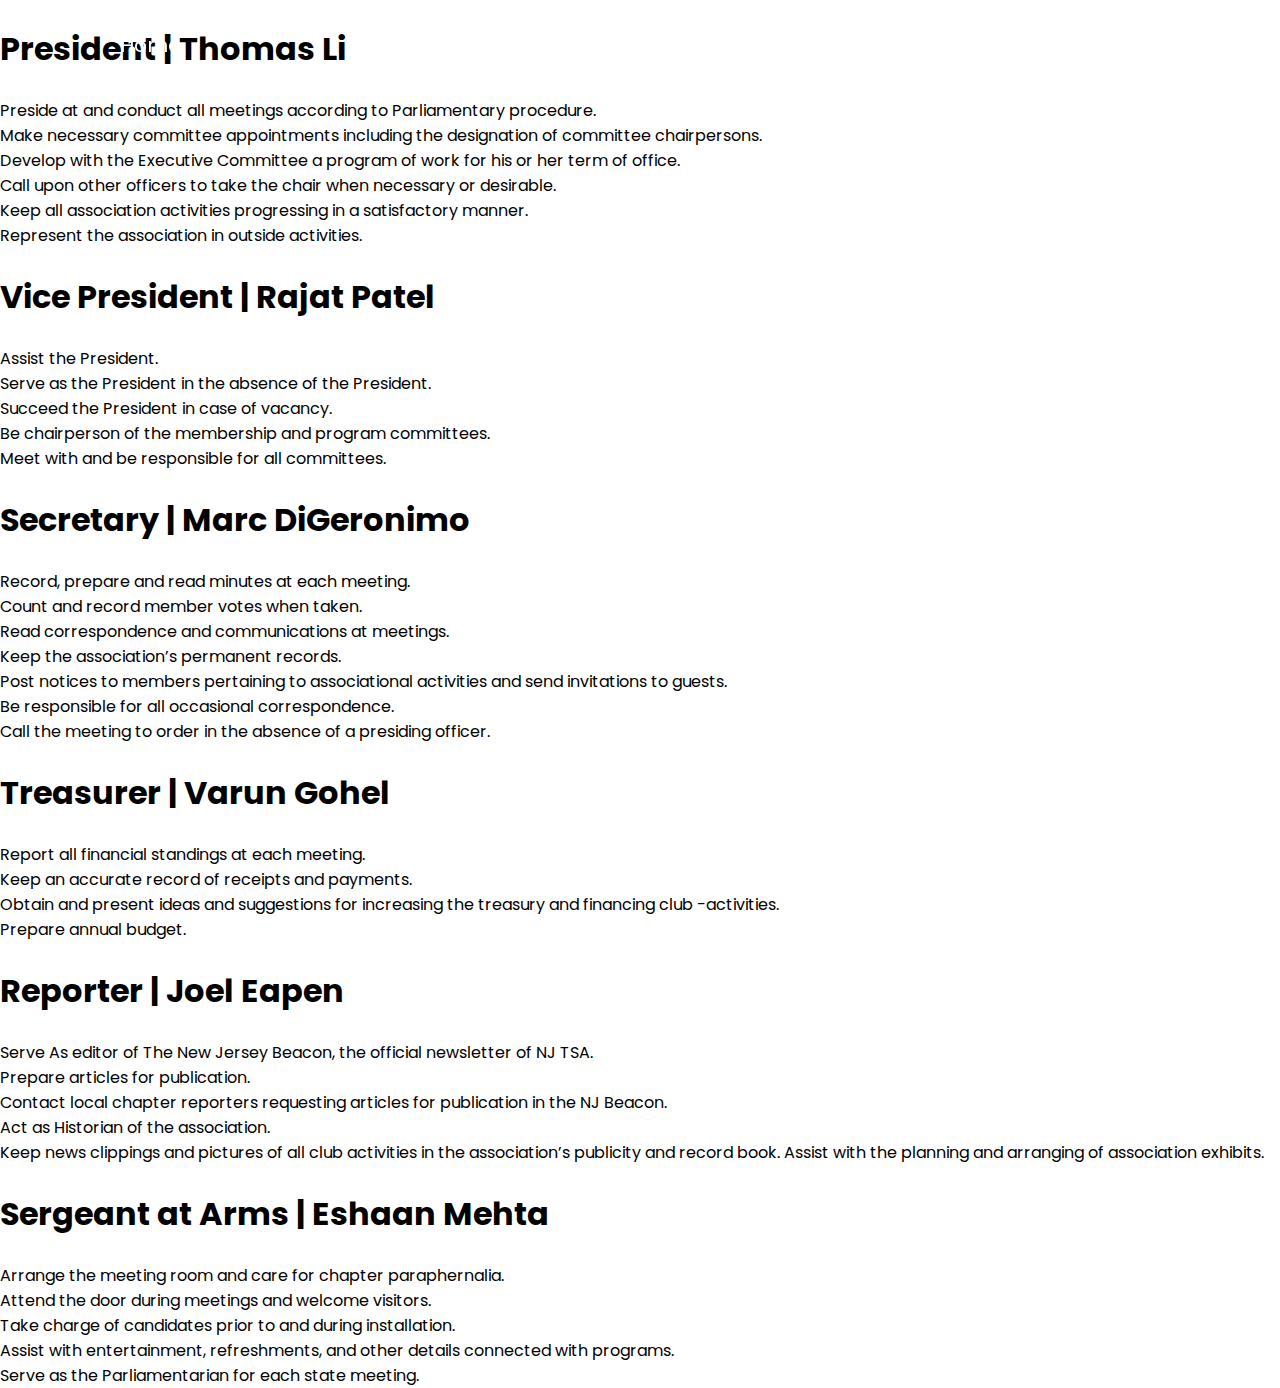
==== about.html @ a9d0145c "Add files via upload" ====
<!DOCTYPE html>
<html>
  <head>
    <title>TSA</title>
    <meta name="viewport" content="width=device-width, initial-scale=1">
    <link rel="stylesheet" href="./css/style.css">
    <link href="https://fonts.googleapis.com/css?family=Poppins&display=swap" rel="stylesheet">
  </head>
  <body>

    <!-- NAVBAR -->
    <nav>
      <li>
        <a class="nav-link" href="./index.html">Home</a>
      </li>
      <li>
        <a class="nav-link" href="./about.html">About</a>
      </li>
      <li>
        <a class="nav-link" href="./membership.html">Membership</a>
      </li>
      <li>
        <a class="nav-link" href="#">Events</a>
      </li>
    </nav>

    <div class="officer-card">
      <img src="#" alt="">
      <h1>President | Thomas Li</h1>
      <p>
        <br>Preside at and conduct all meetings according to Parliamentary procedure.
        <br>Make necessary committee appointments including the designation of committee chairpersons.
        <br>Develop with the Executive Committee a program of work for his or her term of office.
        <br>Call upon other officers to take the chair when necessary or desirable.
        <br>Keep all association activities progressing in a satisfactory manner.
        <br>Represent the association in outside activities.
      </p>
    </div>

    <div class="officer-card">
      <img src="#" alt="">
      <h1>Vice President | Rajat Patel</h1>
      <p>
        <br>Assist the President.
        <br>Serve as the President in the absence of the President.
        <br>Succeed the President in case of vacancy.
        <br>Be chairperson of the membership and program committees.
        <br>Meet with and be responsible for all committees.
      </p>
    </div>

    <div class="officer-card">
      <img src="#" alt="">
      <h1>Secretary | Marc DiGeronimo</h1>
      <p>
        <br>Record, prepare and read minutes at each meeting.
        <br>Count and record member votes when taken.
        <br>Read correspondence and communications at meetings.
        <br>Keep the association’s permanent records.
        <br>Post notices to members pertaining to associational activities and send invitations to guests.
        <br>Be responsible for all occasional correspondence.
        <br>Call the meeting to order in the absence of a presiding officer.</p>
    </div>

    <div class="officer-card">
      <img src="#" alt="">
      <h1>Treasurer | Varun Gohel</h1>
      <p>
        <br>Report all financial standings at each meeting.
        <br>Keep an accurate record of receipts and payments.
        <br>Obtain and present ideas and suggestions for increasing the treasury and financing club -activities.
        <br>Prepare annual budget.</p>
    </div>

    <div class="officer-card">
      <img src="#" alt="">
      <h1>Reporter | Joel Eapen</h1>
      <p>
        <br>Serve As editor of The New Jersey Beacon, the official newsletter of NJ TSA.
        <br>Prepare articles for publication.
        <br>Contact local chapter reporters requesting articles for publication in the NJ Beacon.
        <br>Act as Historian of the association.
        <br>Keep news clippings and pictures of all club activities in the association’s publicity and record book. Assist with the planning and arranging of association exhibits.</p>
    </div>

    <div class="officer-card">
      <img src="#" alt="">
      <h1>Sergeant at Arms | Eshaan Mehta</h1>
      <p>
        <br>Arrange the meeting room and care for chapter paraphernalia.
        <br>Attend the door during meetings and welcome visitors.
        <br>Take charge of candidates prior to and during installation.
        <br>Assist with entertainment, refreshments, and other details connected with programs.
        <br>Serve as the Parliamentarian for each state meeting.</p>
    </div>

    <!-- TIMELINE MAX CDN -->
    <script src="https://cdnjs.cloudflare.com/ajax/libs/gsap/2.1.3/TimelineMax.min.js" integrity="sha256-fIkQKQryItPqpaWZbtwG25Jp2p5ujqo/NwJrfqAB+Qk=" crossorigin="anonymous"></script>

    <script type="text/javascript" src="./js/script.js">

    </script>
  </body>
</html>
---- css/style.css ----
*{
  margin: 0;
  padding: 0;
  font-family: 'Poppins', sans-serif;
  scroll-behavior: smooth;

}

body{
  overflow-x: hidden;
}

div.space{
  height: 25vh;
}

nav{
  height: 10vh;
  width: 100vw;
  list-style: none;
  position: fixed;

  display: flex;
  flex-flow: row nowrap;
  justify-content: space-around;
  align-items: center;
  z-index: 2;
}

a.nav-link{
  text-decoration: none;
  color: #fff;                               ;
  font-size: 20px;
}

.appear3 {
  opacity: 1;
  color:
}

.banner{
  height: 100vh;
  width: 100vw;

  background: #b5b5b5;
}

.banner > img{
  height: 100%;
  width: 100%;
  object-fit: cover
}

.banner-img{
  height: 100%;
  width: 100%;
}

.banner-text{
  position: absolute;
  left: 50%;
  top: 50%;
  color: white;
  transform: translate(-50%, -50%);
  font-size: 40px;
  text-align: center;
  font-family: 'Press Start 2P', cursive;
  line-height: 75px;
  letter-spacing: 10px;
}

.info{
  display: grid;
  grid-template-areas:
  "wrapper1 para1"
  "para2 wrapper2";
  justify-items: center;
  grid-row-gap: 20vh;
}

.info-img-wrapper-1{
  width: 600px;
  height: 750px;
  position: relative;
  grid-area: "wrapper1"
}

.info-img-wrapper-2{
  display: flex;
  flex-direction: row-reverse;

  width: 600px;
  height: 750px;
  position: relative;
  grid-area: "wrapper2"
}

.paragraph{
  width: 600px;
  font-size: 20px;
  opacity: 0;
  transform: translateY(50px);
  transition: .5s all ease-in;
}

#para1{
  grid-area: "para1";
}

.appear{
  opacity: 1;
  transform: translateY(0);
}

#para2{
  grid-area: "para2";
}

.appear2{
  opacity: 1;
  transform: translateY(0);
}

.info-img{
  width: 400px;
  height: 500px;
  background: #b5b5b5;
}

.info-img > img{
  height: 100%;
  width: 100%;
  object-fit: cover;
}

#info-img-2{
  background: #c5c5c5;

  position: absolute;
  left: 30%;
  top: 25%;
}

#info-img-4{
  background: #c5c5c5;

  position: absolute;
  left: 0;
  top: 25%;
}

#info-img-3 img{
  object-position: center;
}

.footer{
  background-color: #000;
  width: 100%;
  height: 40vh;
}

.footer > p{
  color: white;
}
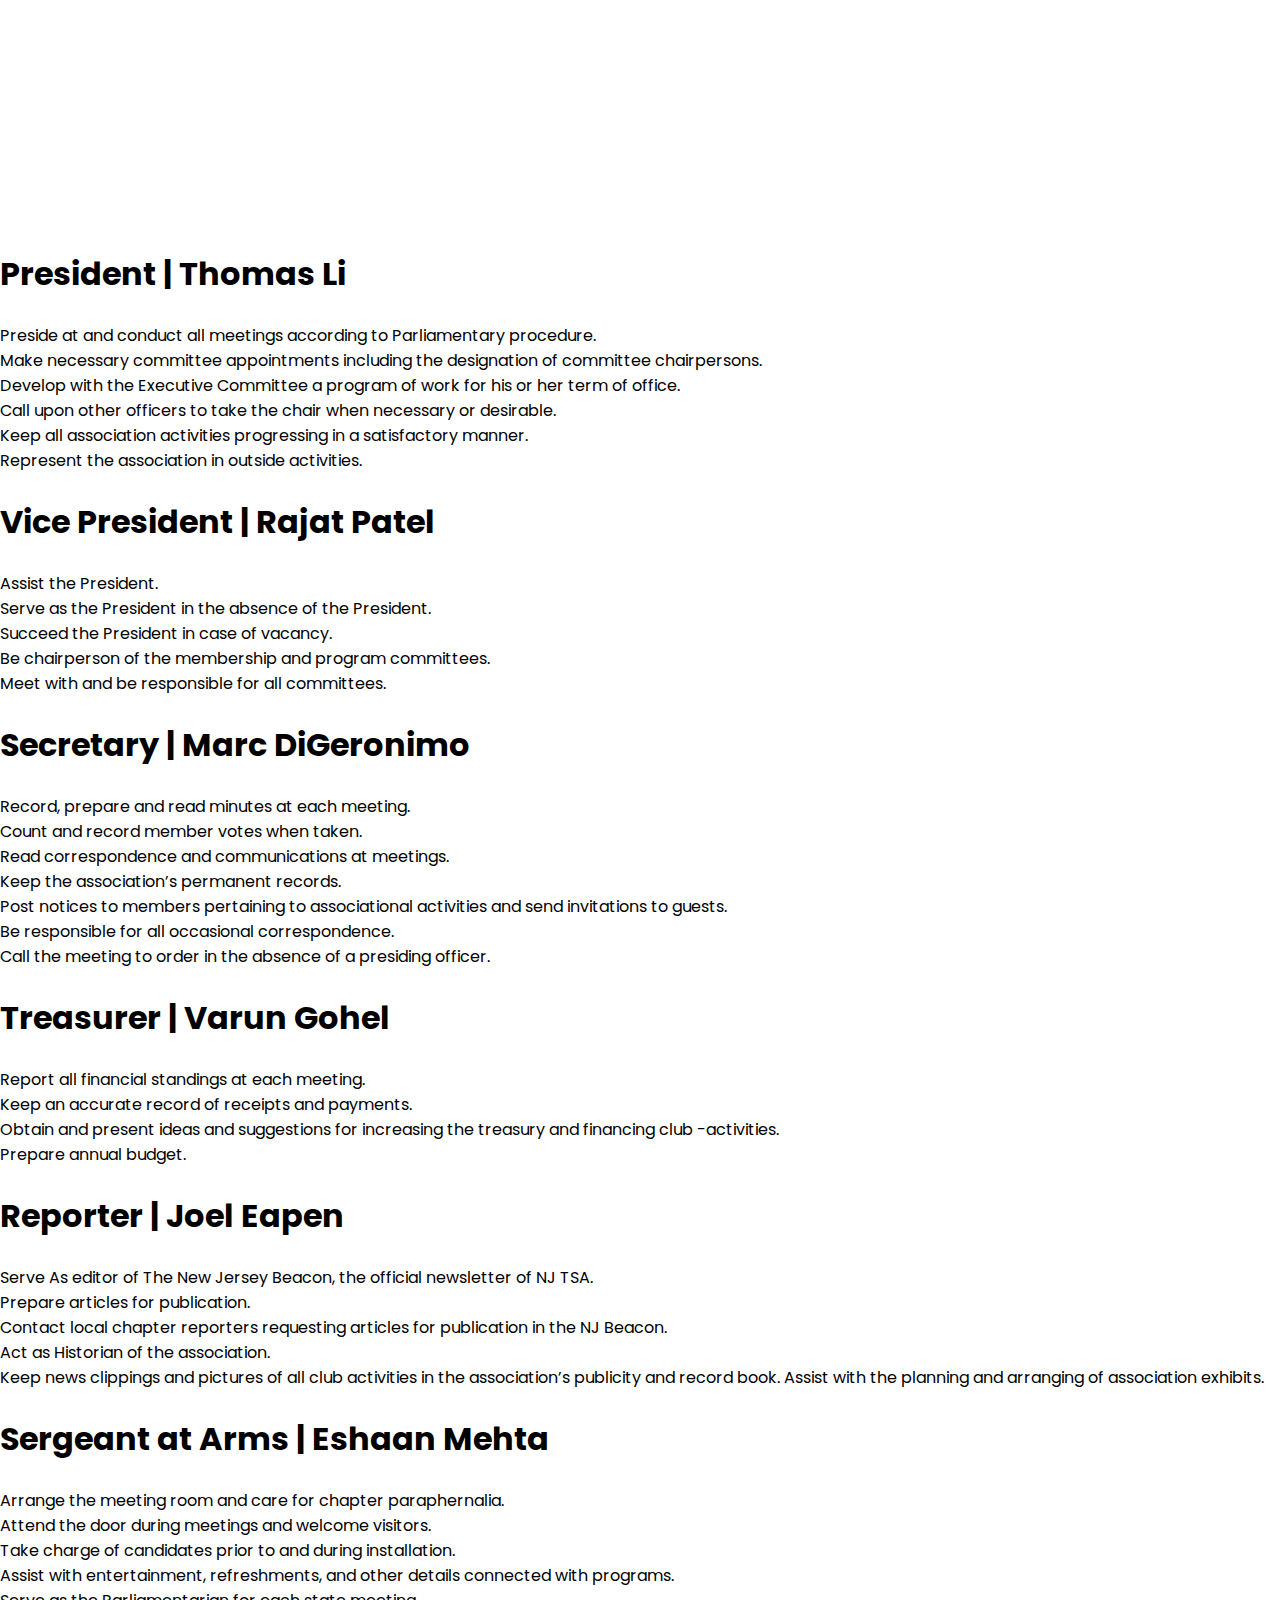
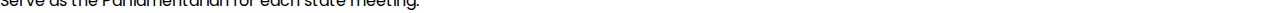
==== commit 05011669: "Add files via upload" ====
--- a/about.html
+++ b/about.html
@@ -9,20 +9,22 @@
   <body>
 
     <!-- NAVBAR -->
-    <nav>
+    <nav class="two">
       <li>
         <a class="nav-link" href="./index.html">Home</a>
       </li>
       <li>
-        <a class="nav-link" href="./about.html">About</a>
+        <a class="nav-link" href="#">About</a>
       </li>
       <li>
         <a class="nav-link" href="./membership.html">Membership</a>
       </li>
       <li>
-        <a class="nav-link" href="#">Events</a>
+        <a class="nav-link" href="./event.html">Events</a>
       </li>
     </nav>
+
+    <div class="space"></div>
 
     <div class="officer-card">
       <img src="#" alt="">
@@ -97,8 +99,6 @@
     <!-- TIMELINE MAX CDN -->
     <script src="https://cdnjs.cloudflare.com/ajax/libs/gsap/2.1.3/TimelineMax.min.js" integrity="sha256-fIkQKQryItPqpaWZbtwG25Jp2p5ujqo/NwJrfqAB+Qk=" crossorigin="anonymous"></script>
 
-    <script type="text/javascript" src="./js/script.js">
-
     </script>
   </body>
 </html>
--- a/css/style.css
+++ b/css/style.css
@@ -1,164 +1,164 @@
-*{
-  margin: 0;
-  padding: 0;
-  font-family: 'Poppins', sans-serif;
-  scroll-behavior: smooth;
-
-}
-
-body{
-  overflow-x: hidden;
-}
-
-div.space{
-  height: 25vh;
-}
-
-nav{
-  height: 10vh;
-  width: 100vw;
-  list-style: none;
-  position: fixed;
-
-  display: flex;
-  flex-flow: row nowrap;
-  justify-content: space-around;
-  align-items: center;
-  z-index: 2;
-}
-
-a.nav-link{
-  text-decoration: none;
-  color: #fff;                               ;
-  font-size: 20px;
-}
-
-.appear3 {
-  opacity: 1;
-  color:
-}
-
-.banner{
-  height: 100vh;
-  width: 100vw;
-
-  background: #b5b5b5;
-}
-
-.banner > img{
-  height: 100%;
-  width: 100%;
-  object-fit: cover
-}
-
-.banner-img{
-  height: 100%;
-  width: 100%;
-}
-
-.banner-text{
-  position: absolute;
-  left: 50%;
-  top: 50%;
-  color: white;
-  transform: translate(-50%, -50%);
-  font-size: 40px;
-  text-align: center;
-  font-family: 'Press Start 2P', cursive;
-  line-height: 75px;
-  letter-spacing: 10px;
-}
-
-.info{
-  display: grid;
-  grid-template-areas:
-  "wrapper1 para1"
-  "para2 wrapper2";
-  justify-items: center;
-  grid-row-gap: 20vh;
-}
-
-.info-img-wrapper-1{
-  width: 600px;
-  height: 750px;
-  position: relative;
-  grid-area: "wrapper1"
-}
-
-.info-img-wrapper-2{
-  display: flex;
-  flex-direction: row-reverse;
-
-  width: 600px;
-  height: 750px;
-  position: relative;
-  grid-area: "wrapper2"
-}
-
-.paragraph{
-  width: 600px;
-  font-size: 20px;
-  opacity: 0;
-  transform: translateY(50px);
-  transition: .5s all ease-in;
-}
-
-#para1{
-  grid-area: "para1";
-}
-
-.appear{
-  opacity: 1;
-  transform: translateY(0);
-}
-
-#para2{
-  grid-area: "para2";
-}
-
-.appear2{
-  opacity: 1;
-  transform: translateY(0);
-}
-
-.info-img{
-  width: 400px;
-  height: 500px;
-  background: #b5b5b5;
-}
-
-.info-img > img{
-  height: 100%;
-  width: 100%;
-  object-fit: cover;
-}
-
-#info-img-2{
-  background: #c5c5c5;
-
-  position: absolute;
-  left: 30%;
-  top: 25%;
-}
-
-#info-img-4{
-  background: #c5c5c5;
-
-  position: absolute;
-  left: 0;
-  top: 25%;
-}
-
-#info-img-3 img{
-  object-position: center;
-}
-
-.footer{
-  background-color: #000;
-  width: 100%;
-  height: 40vh;
-}
-
-.footer > p{
-  color: white;
-}
+*{
+  margin: 0;
+  padding: 0;
+  font-family: 'Poppins', sans-serif;
+  scroll-behavior: smooth;
+
+}
+
+body{
+  overflow-x: hidden;
+}
+
+div.space{
+  height: 25vh;
+}
+
+nav{
+  height: 10vh;
+  width: 100vw;
+  list-style: none;
+  position: fixed;
+
+  display: flex;
+  flex-flow: row nowrap;
+  justify-content: space-around;
+  align-items: center;
+  z-index: 2;
+}
+
+a.nav-link{
+  text-decoration: none;
+  color: #fff;
+  font-size: 20px;
+}
+
+.appear3 {
+  opacity: 1;
+  color:
+}
+
+.banner{
+  height: 100vh;
+  width: 100vw;
+
+  background: #b5b5b5;
+}
+
+.banner > img{
+  height: 100%;
+  width: 100%;
+  object-fit: cover
+}
+
+.banner-img{
+  height: 100%;
+  width: 100%;
+}
+
+.banner-text{
+  position: absolute;
+  left: 50%;
+  top: 50%;
+  color: white;
+  transform: translate(-50%, -50%);
+  font-size: 40px;
+  text-align: center;
+  font-family: 'Press Start 2P', cursive;
+  line-height: 75px;
+  letter-spacing: 10px;
+}
+
+.info{
+  display: grid;
+  grid-template-areas:
+  "wrapper1 para1"
+  "para2 wrapper2";
+  justify-items: center;
+  grid-row-gap: 20vh;
+}
+
+.info-img-wrapper-1{
+  width: 600px;
+  height: 750px;
+  position: relative;
+  grid-area: "wrapper1"
+}
+
+.info-img-wrapper-2{
+  display: flex;
+  flex-direction: row-reverse;
+
+  width: 600px;
+  height: 750px;
+  position: relative;
+  grid-area: "wrapper2"
+}
+
+.paragraph{
+  width: 600px;
+  font-size: 20px;
+  opacity: 0;
+  transform: translateY(50px);
+  transition: .5s all ease-in;
+}
+
+#para1{
+  grid-area: "para1";
+}
+
+.appear{
+  opacity: 1;
+  transform: translateY(0);
+}
+
+#para2{
+  grid-area: "para2";
+}
+
+.appear2{
+  opacity: 1;
+  transform: translateY(0);
+}
+
+.info-img{
+  width: 400px;
+  height: 500px;
+  background: #b5b5b5;
+}
+
+.info-img > img{
+  height: 100%;
+  width: 100%;
+  object-fit: cover;
+}
+
+#info-img-2{
+  background: #c5c5c5;
+
+  position: absolute;
+  left: 30%;
+  top: 25%;
+}
+
+#info-img-4{
+  background: #c5c5c5;
+
+  position: absolute;
+  left: 0;
+  top: 25%;
+}
+
+#info-img-3 img{
+  object-position: center;
+}
+
+.footer{
+  background-color: #000;
+  width: 100%;
+  height: 40vh;
+}
+
+.footer > p{
+  color: white;
+}
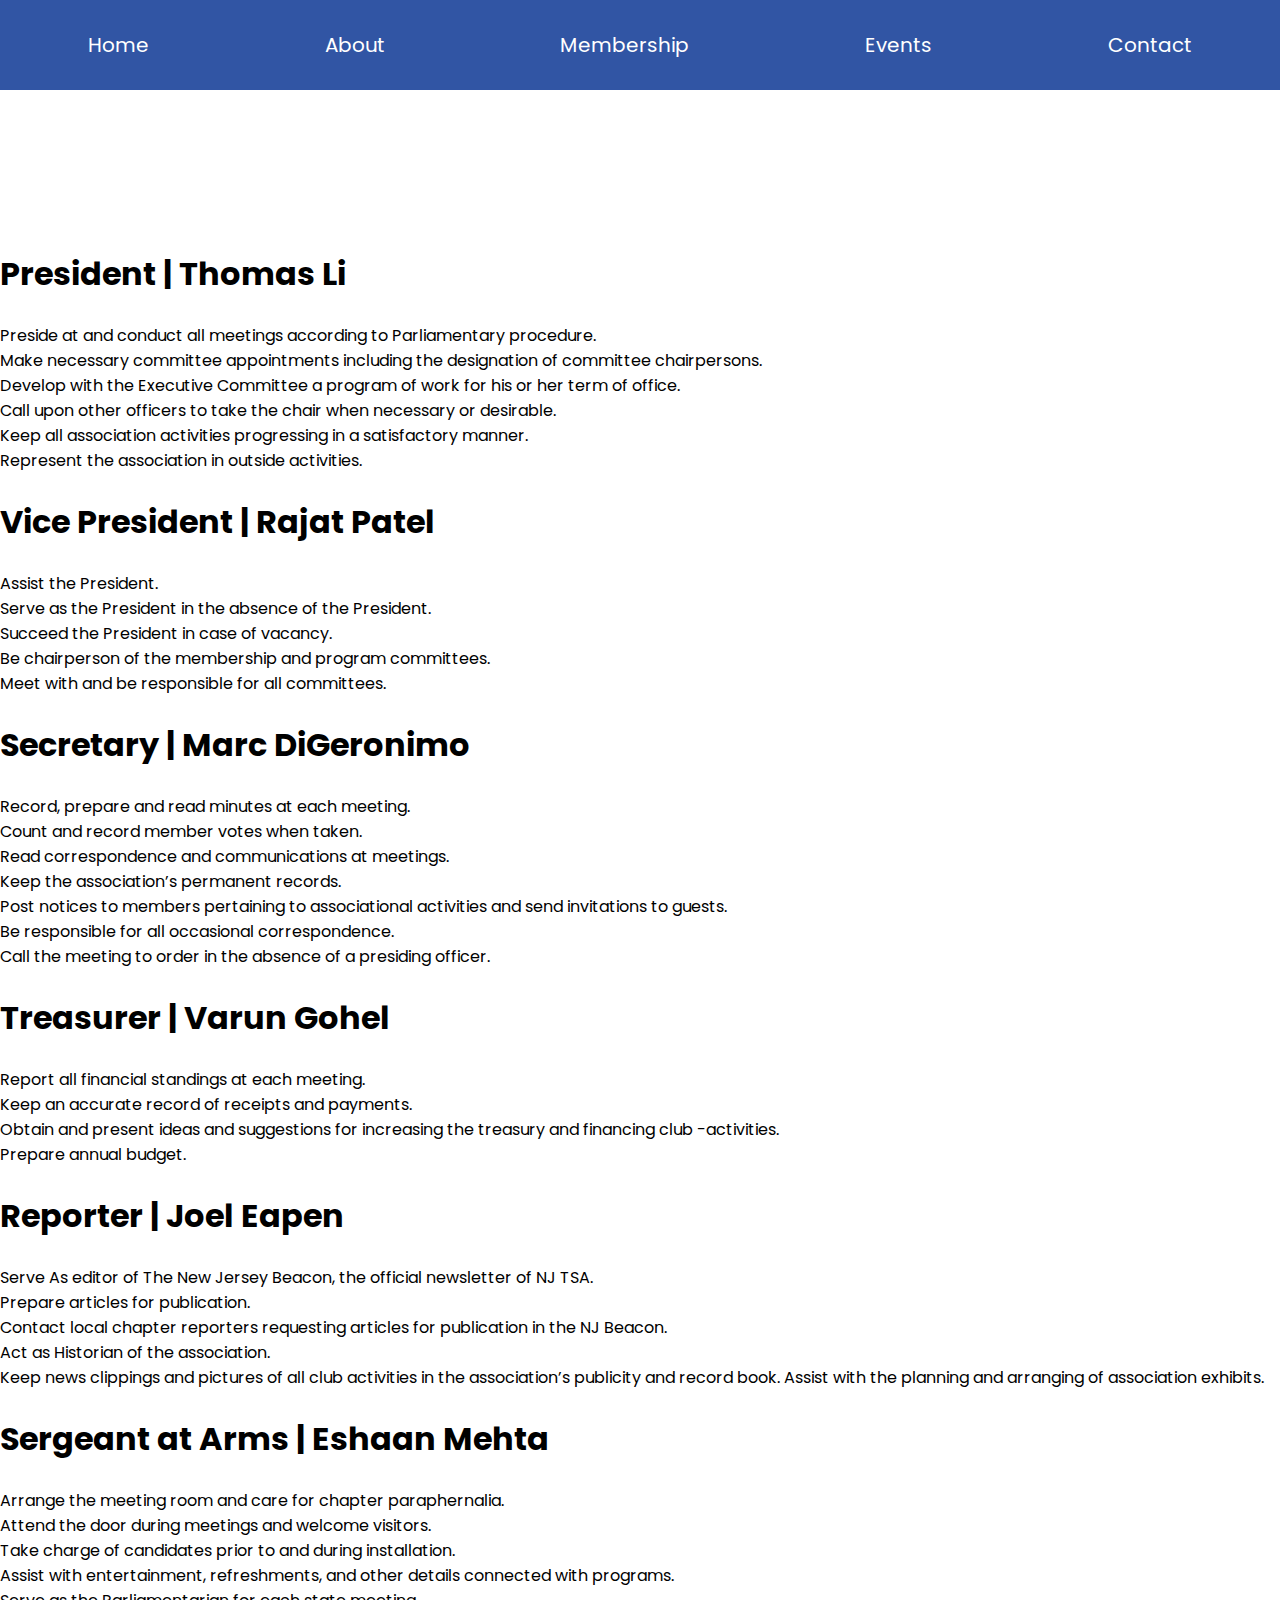
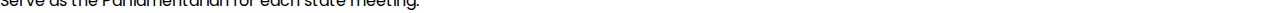
==== commit bad1f2f4: "Add files via upload" ====
--- a/about.html
+++ b/about.html
@@ -21,6 +21,9 @@
       </li>
       <li>
         <a class="nav-link" href="./event.html">Events</a>
+      </li>
+      <li>
+        <a class="nav-link" href="./contact.html">Contact</a>
       </li>
     </nav>
 
--- a/css/style.css
+++ b/css/style.css
@@ -7,7 +7,7 @@
 }
 
 body{
-  overflow-x: hidden;
+  overflow-x: hidden
 }
 
 div.space{
@@ -25,6 +25,11 @@
   justify-content: space-around;
   align-items: center;
   z-index: 2;
+}
+
+nav.two {
+  background: #3155A4;
+  position: fixed;
 }
 
 a.nav-link{
@@ -155,7 +160,7 @@
 
 .footer{
   background-color: #000;
-  width: 100%;
+  width: 100vw;
   height: 40vh;
 }
 
